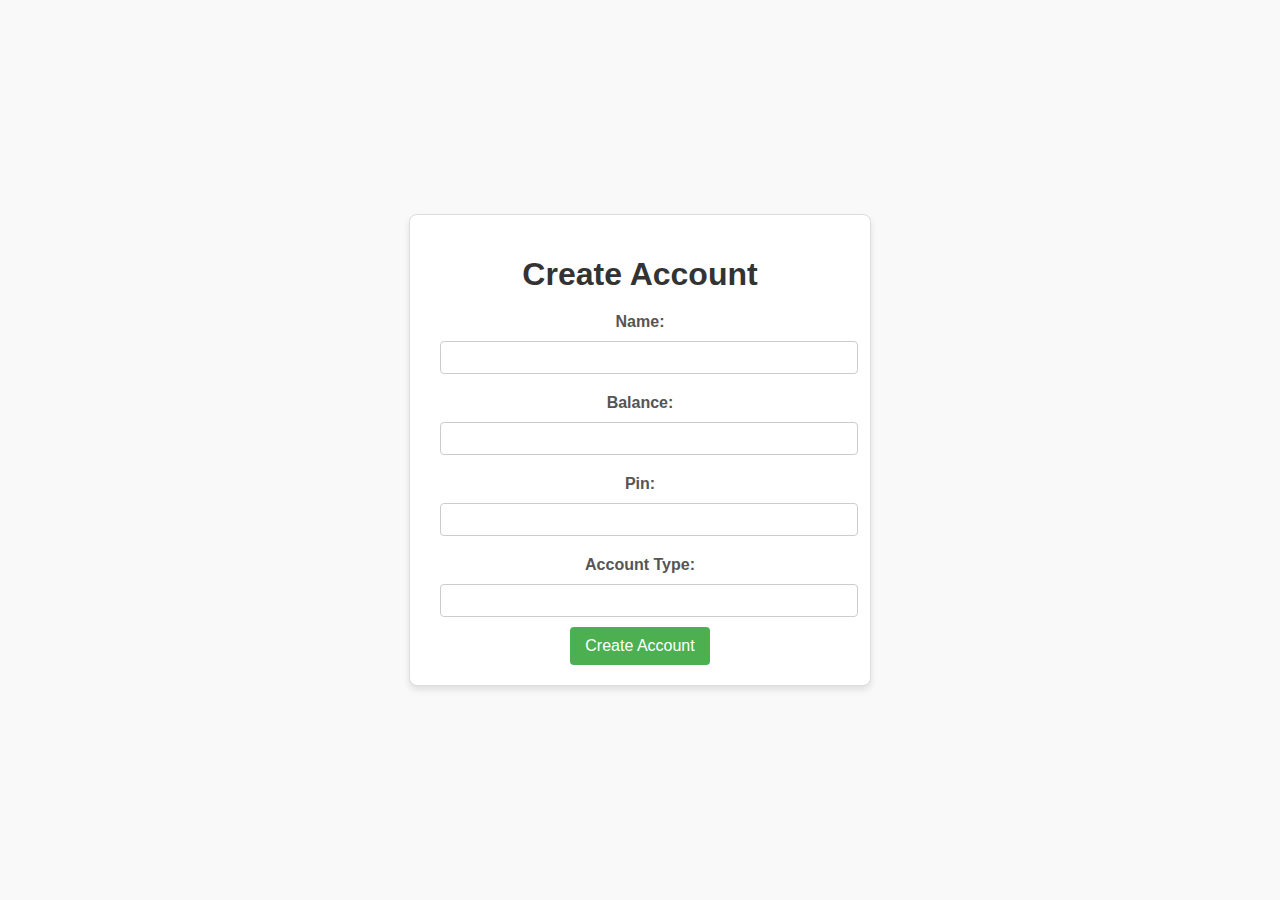
==== Bank_MANAGEMENT_SYSTEM_PYTHON_FLASK_SQL_ORACLE/templates/create_account.html @ e4a5dff1 "Add files via upload" ====
<!DOCTYPE html>
<html lang="en">
<head>
    <meta charset="UTF-8">
    <meta name="viewport" content="width=device-width, initial-scale=1.0">
    <title>Create Account</title>
    <style>
        body {
            font-family: Arial, sans-serif;
            background-color: #f9f9f9;
            margin: 0;
            padding: 0;
            display: flex;
            justify-content: center;
            align-items: center;
            height: 100vh;
        }
        .container {
            background-color: #ffffff;
            border: 1px solid #ddd;
            border-radius: 8px;
            box-shadow: 0 4px 6px rgba(0, 0, 0, 0.1);
            padding: 20px 30px;
            width: 400px;
            text-align: center;
        }
        h1 {
            color: #333;
            margin-bottom: 20px;
        }
        label {
            display: block;
            margin-top: 10px;
            font-weight: bold;
            color: #555;
        }
        input[type="text"], input[type="number"] {
            width: 100%;
            padding: 8px;
            margin: 10px 0;
            border: 1px solid #ccc;
            border-radius: 4px;
        }
        button {
            background-color: #4CAF50;
            color: white;
            border: none;
            border-radius: 4px;
            padding: 10px 15px;
            cursor: pointer;
            font-size: 16px;
            transition: background-color 0.3s;
        }
        button:hover {
            background-color: #45a049;
            transform: scale(1.4);
        }
    </style>
</head>
<body>
    <div class="container">
        <h1>Create Account</h1>
        <form method="POST">
            <label for="name">Name:</label>
            <input type="text" name="name" required>

            <label for="balance">Balance:</label>
            <input type="number" name="balance" required>

            <label for="pin">Pin:</label>
            <input type="text" name="pin" required>

            <label for="acc_type">Account Type:</label>
            <input type="text" name="acc_type" required>

            <button type="submit">Create Account</button>
         
        </form>
    </div>
</body>
</html>
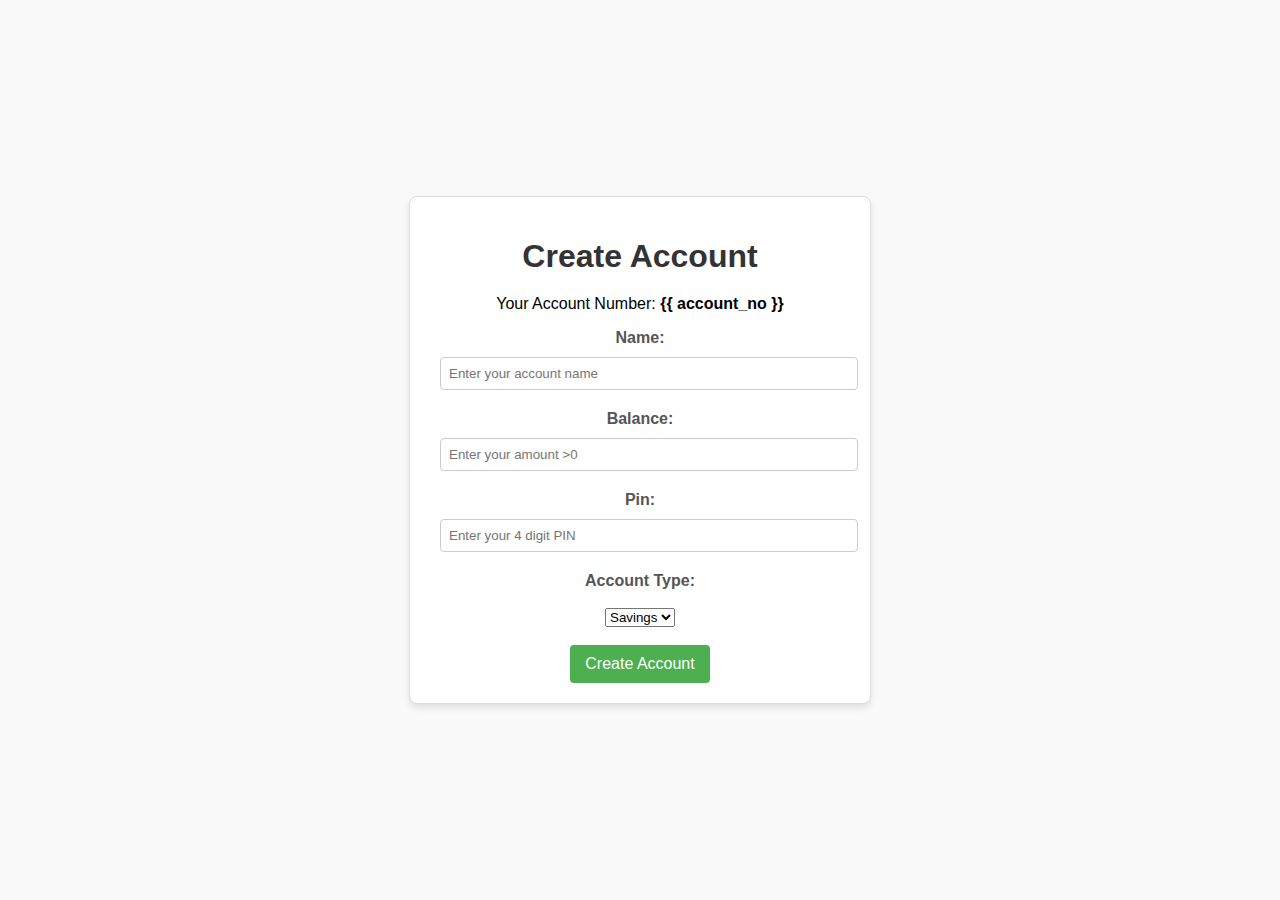
==== commit 4ad10d8c: "Update create_account.html" ====
--- a/Bank_MANAGEMENT_SYSTEM_PYTHON_FLASK_SQL_ORACLE/templates/create_account.html
+++ b/Bank_MANAGEMENT_SYSTEM_PYTHON_FLASK_SQL_ORACLE/templates/create_account.html
@@ -60,18 +60,28 @@
 <body>
     <div class="container">
         <h1>Create Account</h1>
+         <!-- Display Pre-Generated Account Number -->
+    <p>Your Account Number: <strong>{{ account_no }}</strong></p>
         <form method="POST">
             <label for="name">Name:</label>
-            <input type="text" name="name" required>
+            <input type="text" name="name" placeholder="Enter your account name" required>
 
             <label for="balance">Balance:</label>
-            <input type="number" name="balance" required>
+            <input type="number" name="balance"  placeholder="Enter your amount >0" required>
 
             <label for="pin">Pin:</label>
-            <input type="text" name="pin" required>
+            <input type="text" name="pin" placeholder="Enter your 4 digit PIN" required>
 
             <label for="acc_type">Account Type:</label>
-            <input type="text" name="acc_type" required>
+            <br>
+            <select name="acc_type" id="acc_type" required>
+                <option value="Savings">Savings</option>
+                <option value="Current">Current</option>
+            </select>
+            <br>
+            <br>
+            
+            
 
             <button type="submit">Create Account</button>
          
